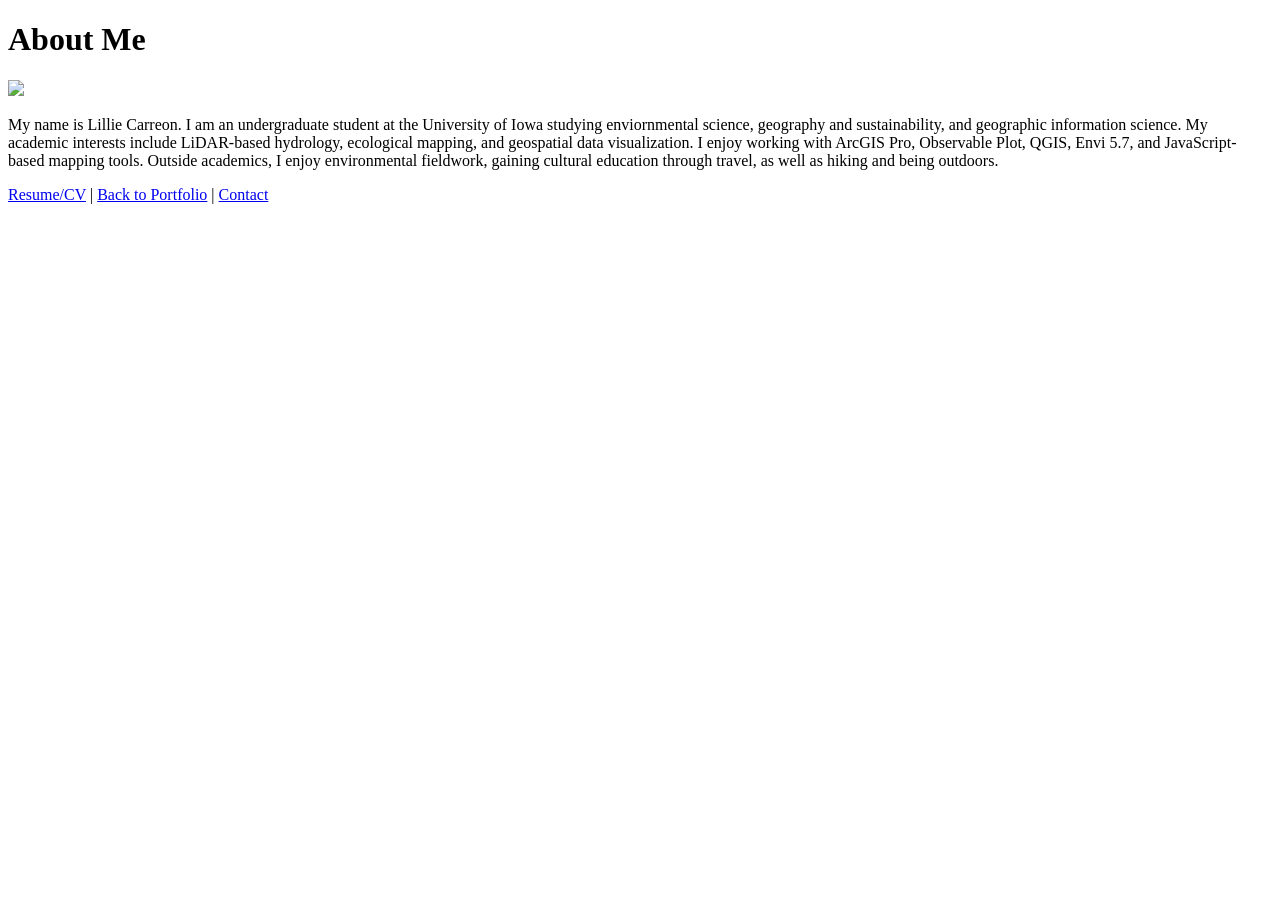
==== shortbio.html @ fcb7864a "Create shortbio.html for personal biography Added a personal biography page with details about Lilli" ====
<!DOCTYPE html>
<html>
<head>
  <title>About Me – Lilliana Carreon</title>
  <link href="style.css" rel="stylesheet">
  <link href="startbootstrap-3-col-portfolio-master/css/bootstrap.min.css" rel="stylesheet">
</head>

<body>
<div class="container">
  <h1 class="page-header">About Me</h1>

  <img src="yourphoto.jpg" class="img-responsive" style="max-width:300px;">

  <p>My name is Lillie Carreon. I am an undergraduate student at the University of Iowa studying enviornmental science, geography and sustainability, and geographic information science. My academic interests include LiDAR-based hydrology, ecological mapping, and geospatial data visualization. I enjoy working with ArcGIS Pro, Observable Plot, QGIS, Envi 5.7, and JavaScript-based mapping tools. Outside academics, I enjoy environmental fieldwork, gaining cultural education through travel, as well as hiking and being outdoors.</p>

  <p><a href="resume.pdf">Resume/CV</a> | 
     <a href="index.html">Back to Portfolio</a> | 
     <a href="mailto:caglar-koylu@uiowa.edu">Contact</a></p>
</div>
</body>
</html>
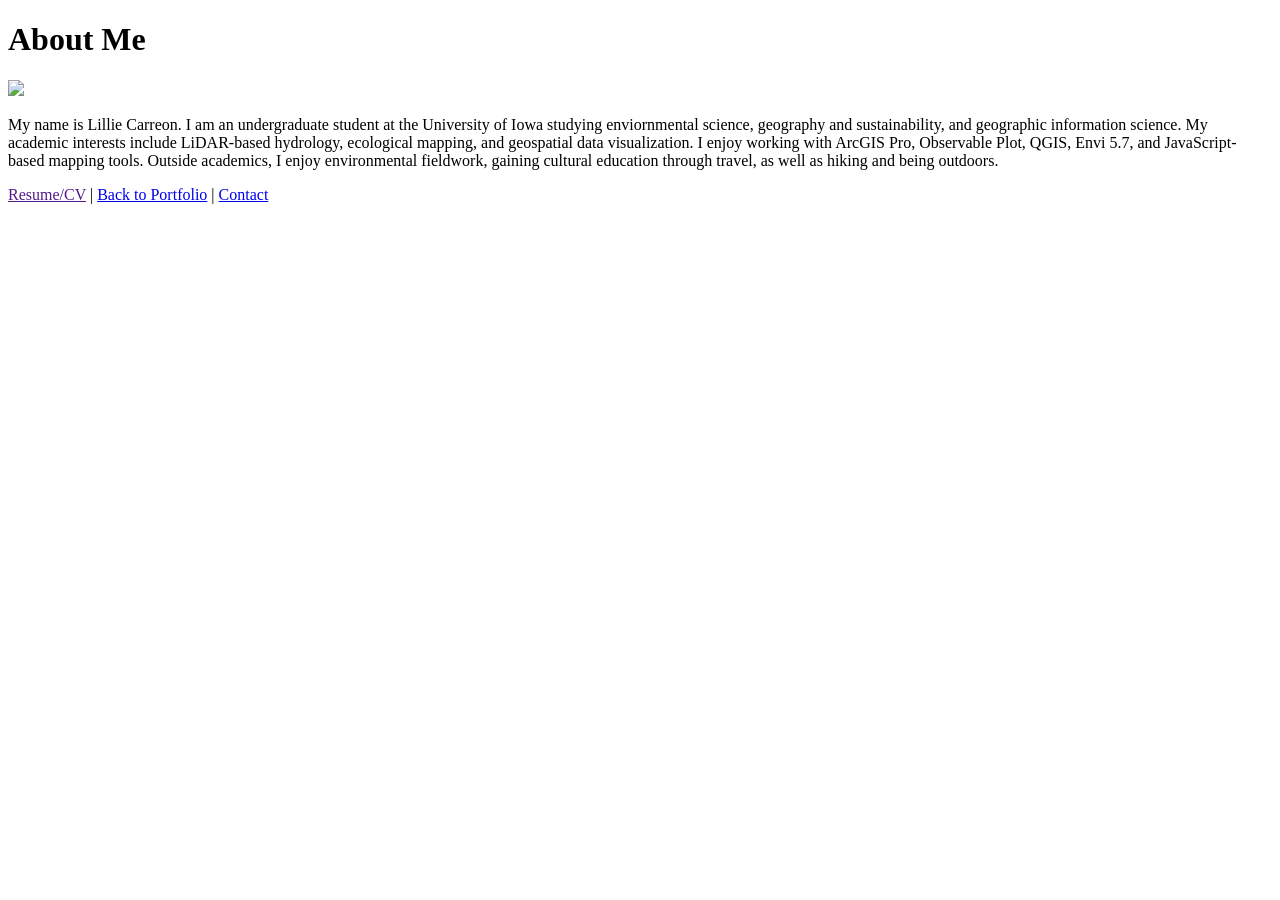
==== commit f5b9ab8a: "Update shortbio.html" ====
--- a/shortbio.html
+++ b/shortbio.html
@@ -14,9 +14,9 @@
 
   <p>My name is Lillie Carreon. I am an undergraduate student at the University of Iowa studying enviornmental science, geography and sustainability, and geographic information science. My academic interests include LiDAR-based hydrology, ecological mapping, and geospatial data visualization. I enjoy working with ArcGIS Pro, Observable Plot, QGIS, Envi 5.7, and JavaScript-based mapping tools. Outside academics, I enjoy environmental fieldwork, gaining cultural education through travel, as well as hiking and being outdoors.</p>
 
-  <p><a href="resume.pdf">Resume/CV</a> | 
+  <p><a href="">Resume/CV</a> | 
      <a href="index.html">Back to Portfolio</a> | 
-     <a href="mailto:caglar-koylu@uiowa.edu">Contact</a></p>
+     <a href="mailto:lilliana-carreon@uiowa.edu">Contact</a></p>
 </div>
 </body>
 </html>
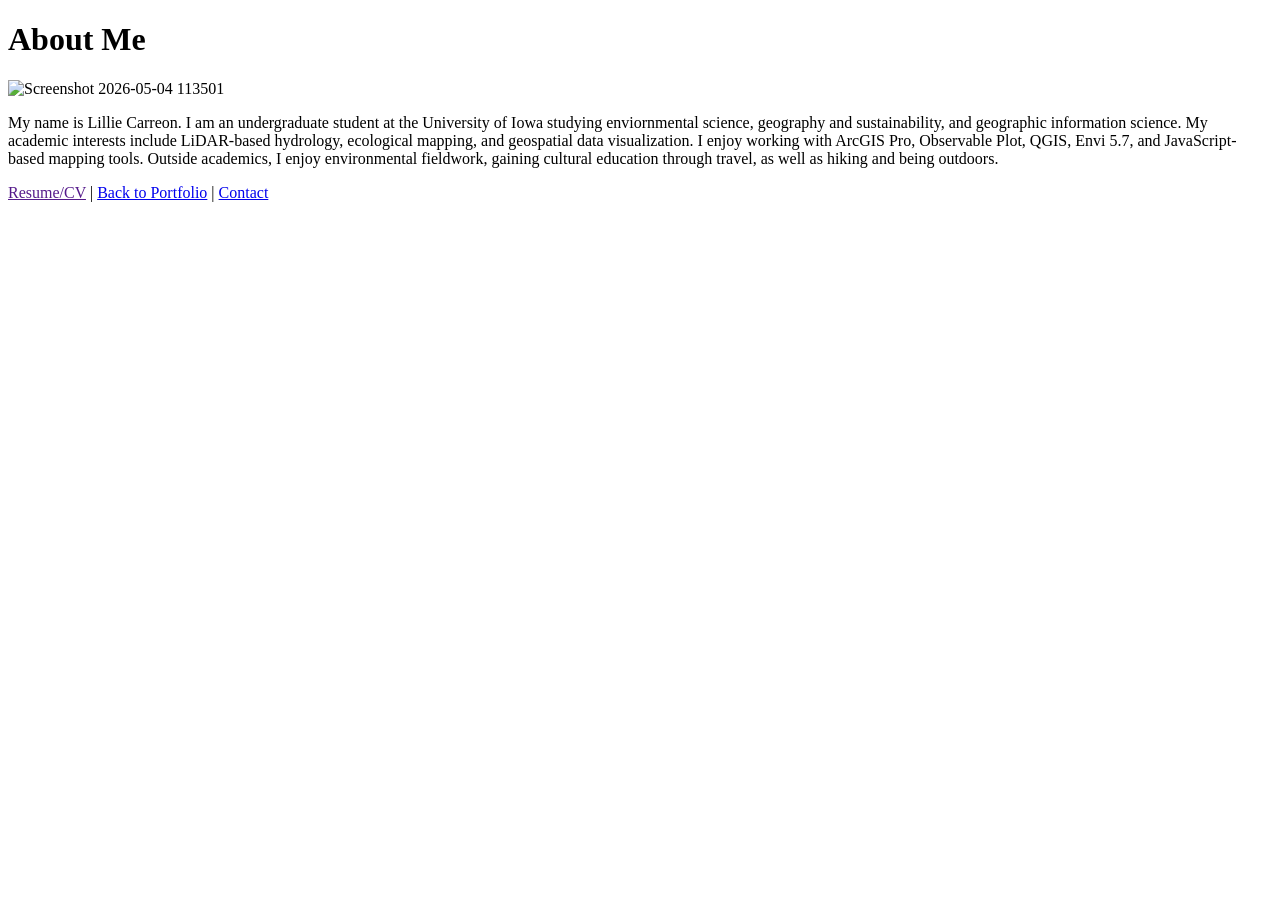
==== commit ab30cd20: "Update shortbio.html" ====
--- a/shortbio.html
+++ b/shortbio.html
@@ -10,7 +10,7 @@
 <div class="container">
   <h1 class="page-header">About Me</h1>
 
-  <img src="yourphoto.jpg" class="img-responsive" style="max-width:300px;">
+  <img width="650" height="610" alt="Screenshot 2026-05-04 113501" src="https://github.com/user-attachments/assets/20bb4c80-4099-48eb-94f3-34d8582aab4f" />
 
   <p>My name is Lillie Carreon. I am an undergraduate student at the University of Iowa studying enviornmental science, geography and sustainability, and geographic information science. My academic interests include LiDAR-based hydrology, ecological mapping, and geospatial data visualization. I enjoy working with ArcGIS Pro, Observable Plot, QGIS, Envi 5.7, and JavaScript-based mapping tools. Outside academics, I enjoy environmental fieldwork, gaining cultural education through travel, as well as hiking and being outdoors.</p>
 
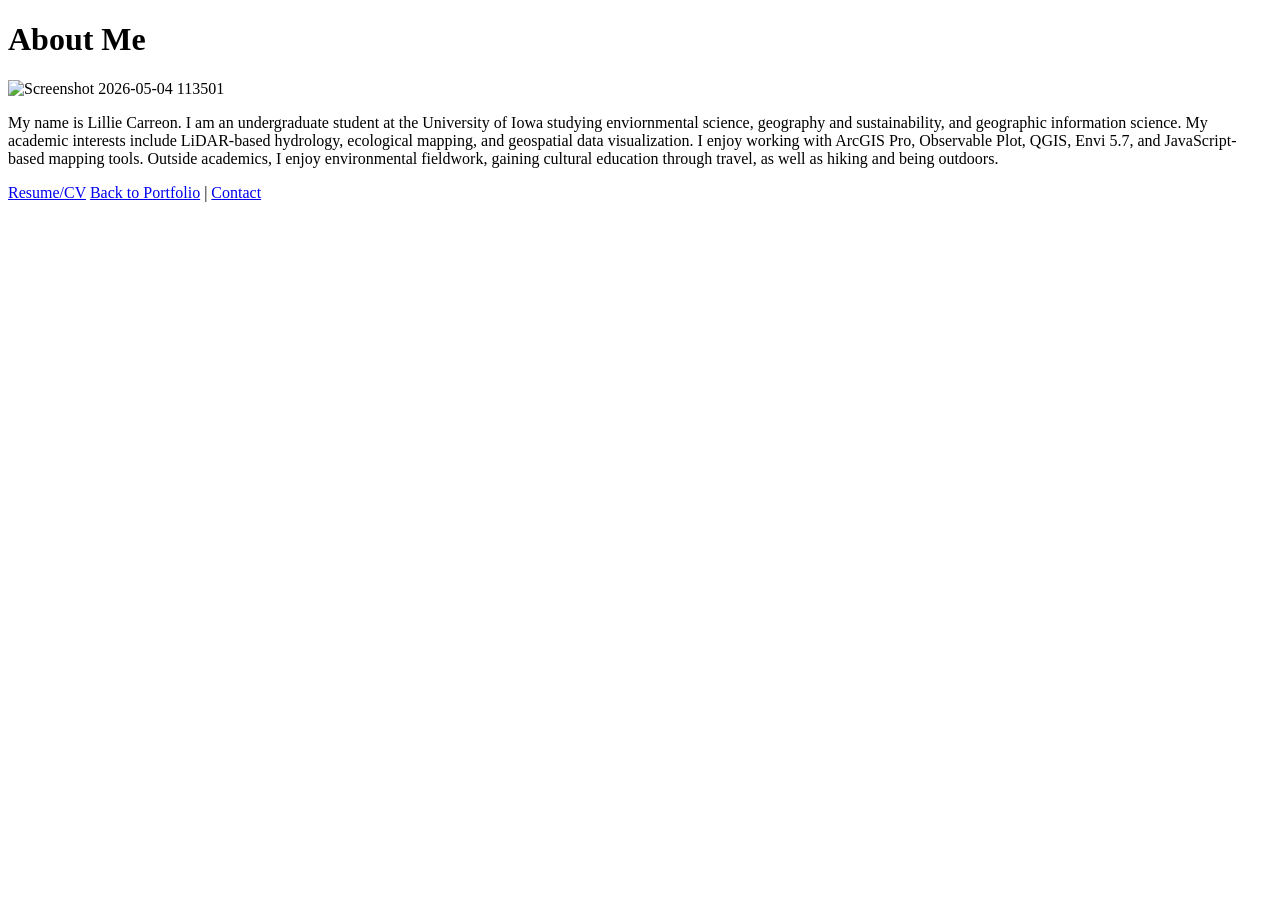
==== commit c888e09c: "Update shortbio.html" ====
--- a/shortbio.html
+++ b/shortbio.html
@@ -14,7 +14,7 @@
 
   <p>My name is Lillie Carreon. I am an undergraduate student at the University of Iowa studying enviornmental science, geography and sustainability, and geographic information science. My academic interests include LiDAR-based hydrology, ecological mapping, and geospatial data visualization. I enjoy working with ArcGIS Pro, Observable Plot, QGIS, Envi 5.7, and JavaScript-based mapping tools. Outside academics, I enjoy environmental fieldwork, gaining cultural education through travel, as well as hiking and being outdoors.</p>
 
-  <p><a href="">Resume/CV</a> | 
+   <p><a href="https://drive.google.com/file/d/1ktRYuzUgd0lteNlfR8_D1OmGtgihIg-W/view?usp=sharing">Resume/CV</a> 
      <a href="index.html">Back to Portfolio</a> | 
      <a href="mailto:lilliana-carreon@uiowa.edu">Contact</a></p>
 </div>
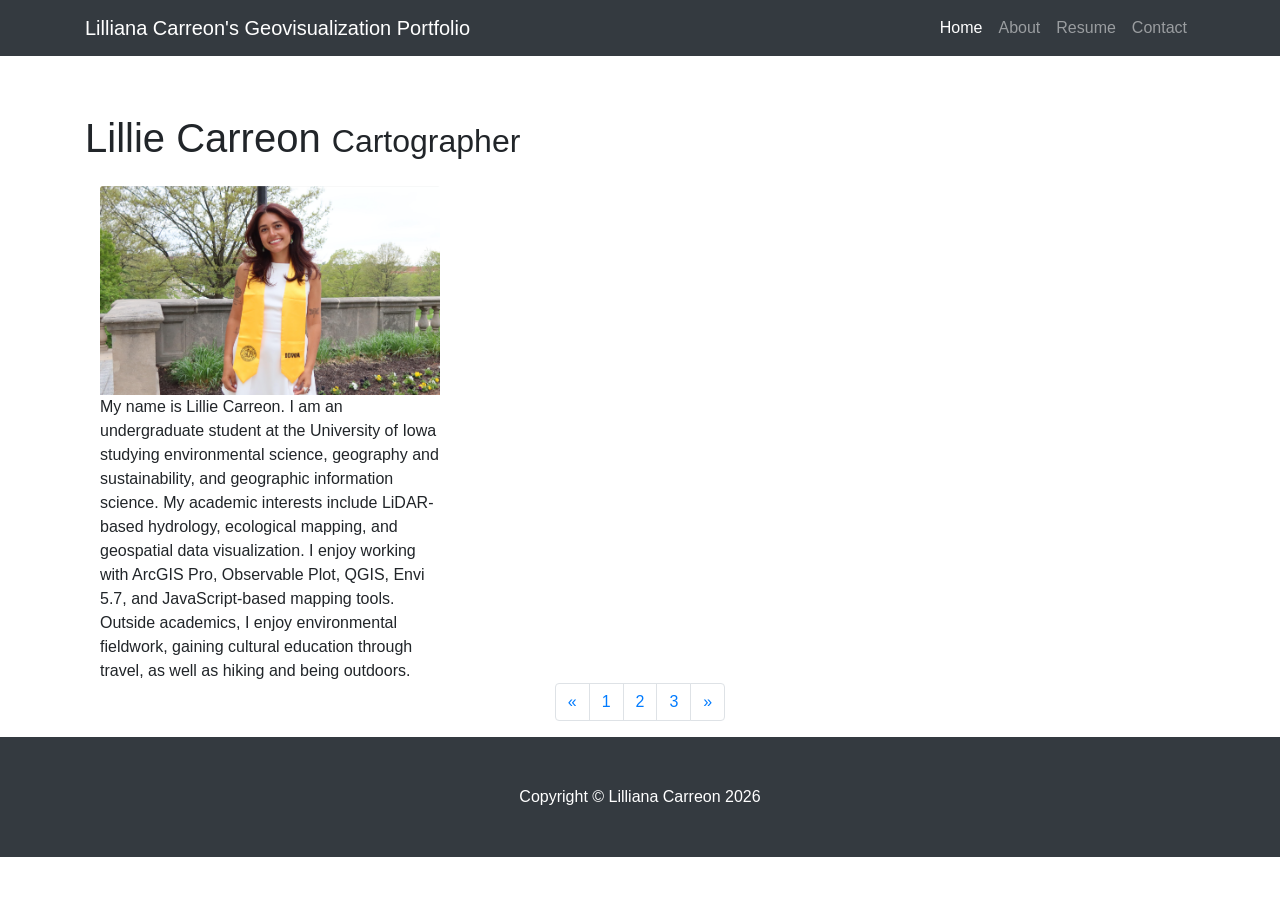
==== commit e8da5424: "style function" ====
--- a/shortbio.html
+++ b/shortbio.html
@@ -1,22 +1,114 @@
 <!DOCTYPE html>
-<html>
+<html lang="en">
+
 <head>
-  <title>About Me – Lilliana Carreon</title>
-  <link href="style.css" rel="stylesheet">
-  <link href="startbootstrap-3-col-portfolio-master/css/bootstrap.min.css" rel="stylesheet">
+
+<meta charset="utf-8">
+<meta name="viewport" content="width=device-width, initial-scale=1, shrink-to-fit=no">
+<meta name="description" content="">
+<meta name="author" content="">
+
+<title>Geographic Visualization</title>
+
+<!-- Bootstrap core CSS -->
+<link href="startbootstrap-3-col-portfolio-master\vendor\bootstrap\css\bootstrap.min.css" rel="stylesheet">
+
+<!-- Custom styles for this template -->
+<link href="startbootstrap-3-col-portfolio-master\vendor\bootstrap\css/3-col-portfolio.css" rel="stylesheet">
+
 </head>
 
 <body>
+
+<!-- Navigation -->
+<nav class="navbar navbar-expand-lg navbar-dark bg-dark fixed-top">
 <div class="container">
-  <h1 class="page-header">About Me</h1>
+<a class="navbar-brand" href="index.html">Lilliana Carreon's Geovisualization Portfolio</a>
+<button class="navbar-toggler" type="button" data-toggle="collapse" data-target="#navbarResponsive" aria-controls="navbarResponsive" aria-expanded="false" aria-label="Toggle navigation">
+<span class="navbar-toggler-icon"></span>
+</button>
+<div class="collapse navbar-collapse" id="navbarResponsive">
+<ul class="navbar-nav ml-auto">
+<li class="nav-item active">
+<a class="nav-link" href="index.html">Home
+<span class="sr-only">(current)</span>
+</a>
+</li>
+<li class="nav-item">
+<a class="nav-link" href="shortbio.html">About</a>
+</li>
+<li class="nav-item">
+<a class="nav-link" href="Files/Lilliana Carreon Educational Resume 2026.pdf">Resume</a>
+</li>
+<li class="nav-item">
+<a class="nav-link" href="mailto:lilliana-carreon@uiowa.edu">Contact</a>
+</li>
+</ul>
+</div>
+</div>
+</nav>
 
-  <img width="650" height="610" alt="Screenshot 2026-05-04 113501" src="https://github.com/user-attachments/assets/20bb4c80-4099-48eb-94f3-34d8582aab4f" />
+<style>
+  body {
+    padding-top: 90px;
+  }
+</style>
 
-  <p>My name is Lillie Carreon. I am an undergraduate student at the University of Iowa studying enviornmental science, geography and sustainability, and geographic information science. My academic interests include LiDAR-based hydrology, ecological mapping, and geospatial data visualization. I enjoy working with ArcGIS Pro, Observable Plot, QGIS, Envi 5.7, and JavaScript-based mapping tools. Outside academics, I enjoy environmental fieldwork, gaining cultural education through travel, as well as hiking and being outdoors.</p>
 
-   <p><a href="https://drive.google.com/file/d/1ktRYuzUgd0lteNlfR8_D1OmGtgihIg-W/view?usp=sharing">Resume/CV</a> 
-     <a href="index.html">Back to Portfolio</a> | 
-     <a href="mailto:lilliana-carreon@uiowa.edu">Contact</a></p>
+<!-- Page Content -->
+<div class="container">
+
+<!-- Page Heading -->
+<h1 class="my-4">Lillie Carreon
+<small>Cartographer</small>
+</h1>
+
+<div class="col-lg-4">
+<a href=""><img class="card-img-top" src="images/Headshot.png" alt=""></a>
+<p class="card-text">My name is Lillie Carreon. I am an undergraduate student at the University of Iowa studying environmental science, geography and sustainability, and geographic information science. My academic interests include LiDAR-based hydrology, ecological mapping, and geospatial data visualization. I enjoy working with ArcGIS Pro, Observable Plot, QGIS, Envi 5.7, and JavaScript-based mapping tools. Outside academics, I enjoy environmental fieldwork, gaining cultural education through travel, as well as hiking and being outdoors. </p>
 </div>
+<!-- /.row -->
+
+<!-- Pagination -->
+<ul class="pagination justify-content-center">
+<li class="page-item">
+<a class="page-link" href="#" aria-label="Previous">
+<span aria-hidden="true">&laquo;</span>
+<span class="sr-only">Previous</span>
+</a>
+</li>
+<li class="page-item">
+<a class="page-link" href="#">1</a>
+</li>
+<li class="page-item">
+<a class="page-link" href="#">2</a>
+</li>
+<li class="page-item">
+<a class="page-link" href="#">3</a>
+</li>
+<li class="page-item">
+<a class="page-link" href="#" aria-label="Next">
+<span aria-hidden="true">&raquo;</span>
+<span class="sr-only">Next</span>
+</a>
+</li>
+</ul>
+
+</div>
+<!-- /.container -->
+
+<!-- Footer -->
+<footer class="py-5 bg-dark">
+<div class="container">
+<p class="m-0 text-center text-white">Copyright &copy; Lilliana Carreon 2026</p>
+</div>
+<!-- /.container -->
+</footer>
+
+<!-- Bootstrap core JavaScript -->
+<script src="vendor/jquery/jquery.min.js"></script>
+<script src="vendor/bootstrap/js/bootstrap.bundle.min.js"></script>
+
 </body>
-</html>
+
+</html>
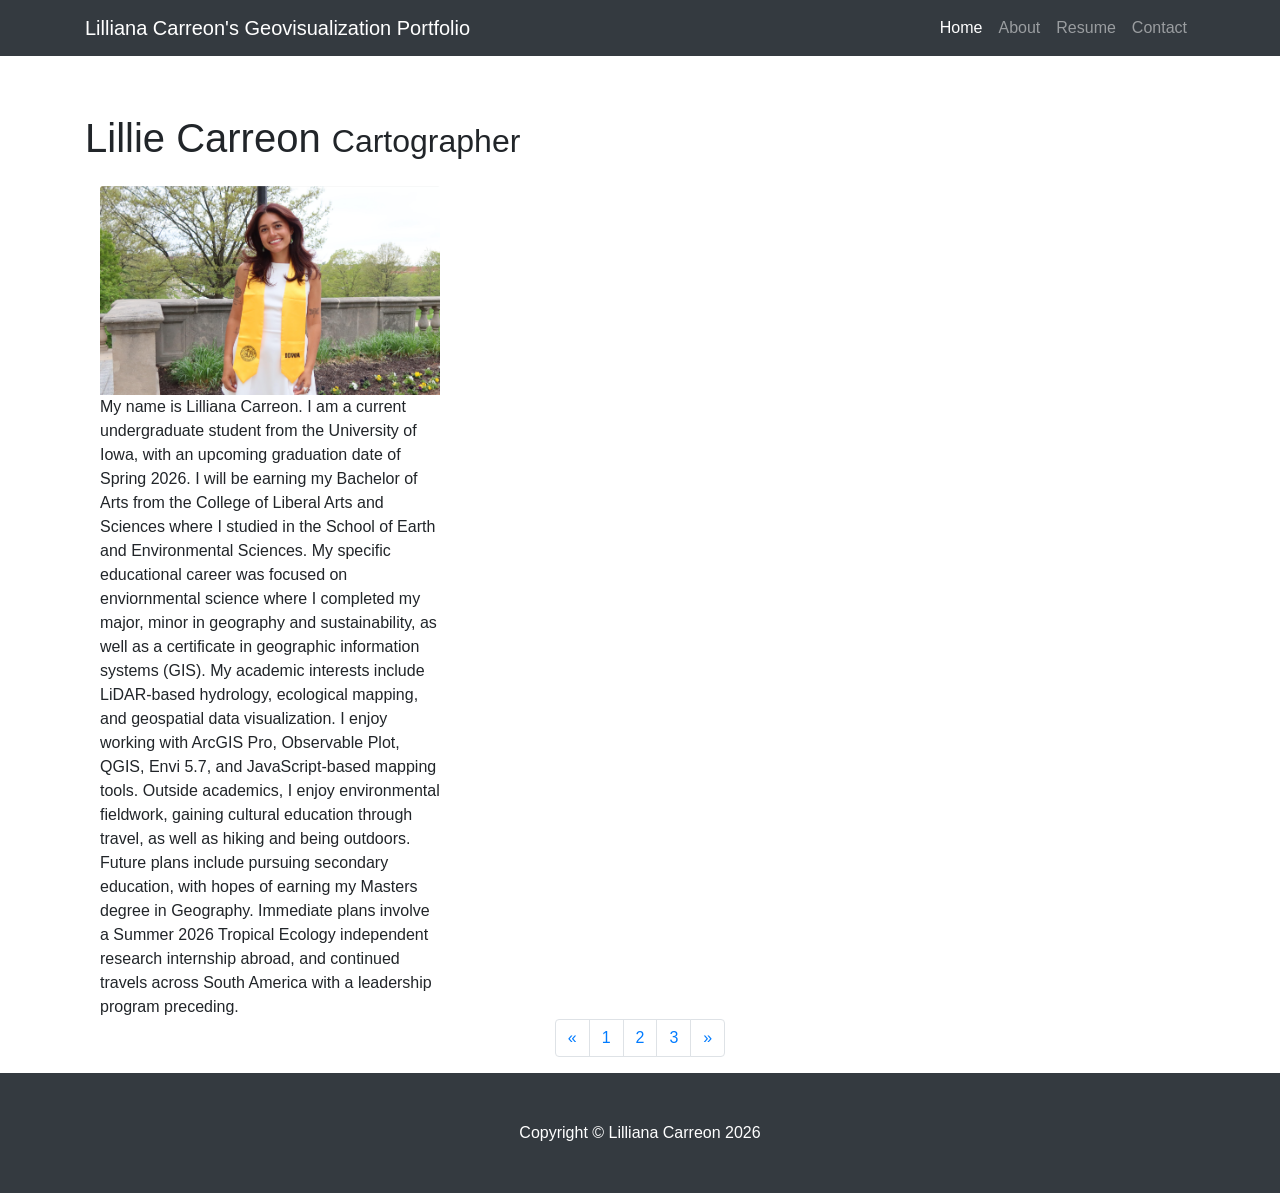
==== commit 6a1b45bd: "shortbioChanges" ====
--- a/shortbio.html
+++ b/shortbio.html
@@ -65,7 +65,7 @@
 
 <div class="col-lg-4">
 <a href=""><img class="card-img-top" src="images/Headshot.png" alt=""></a>
-<p class="card-text">My name is Lillie Carreon. I am an undergraduate student at the University of Iowa studying environmental science, geography and sustainability, and geographic information science. My academic interests include LiDAR-based hydrology, ecological mapping, and geospatial data visualization. I enjoy working with ArcGIS Pro, Observable Plot, QGIS, Envi 5.7, and JavaScript-based mapping tools. Outside academics, I enjoy environmental fieldwork, gaining cultural education through travel, as well as hiking and being outdoors. </p>
+<p class="card-text">My name is Lilliana Carreon. I am a current undergraduate student from the University of Iowa, with an upcoming graduation date of Spring 2026. I will be earning my Bachelor of Arts from the College of Liberal Arts and Sciences where I studied in the School of Earth and Environmental Sciences. My specific educational career was focused on enviornmental science where I completed my major, minor in geography and sustainability, as well as a certificate in geographic information systems (GIS). My academic interests include LiDAR-based hydrology, ecological mapping, and geospatial data visualization. I enjoy working with ArcGIS Pro, Observable Plot, QGIS, Envi 5.7, and JavaScript-based mapping tools. Outside academics, I enjoy environmental fieldwork, gaining cultural education through travel, as well as hiking and being outdoors. Future plans include pursuing secondary education, with hopes of earning my Masters degree in Geography. Immediate plans involve a Summer 2026 Tropical Ecology independent research internship abroad, and continued travels across South America with a leadership program preceding.</p>
 </div>
 <!-- /.row -->
 
